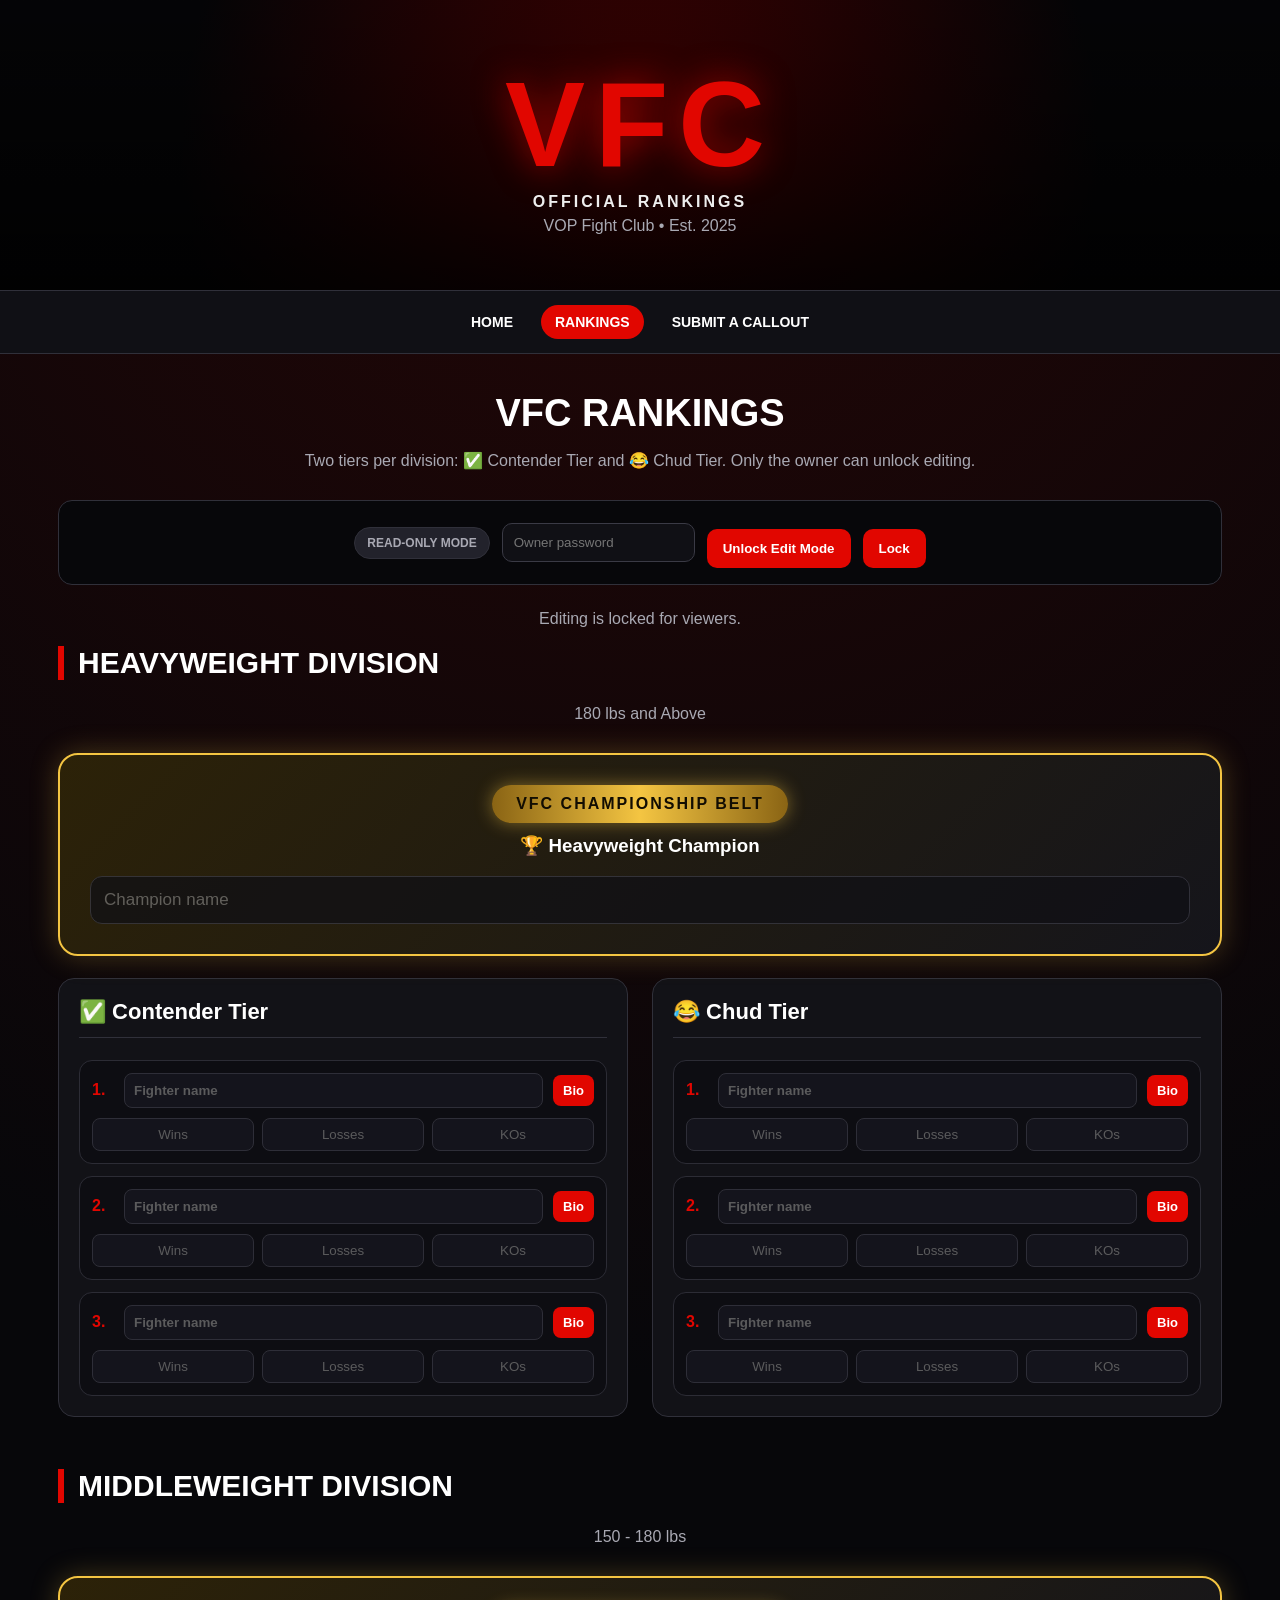
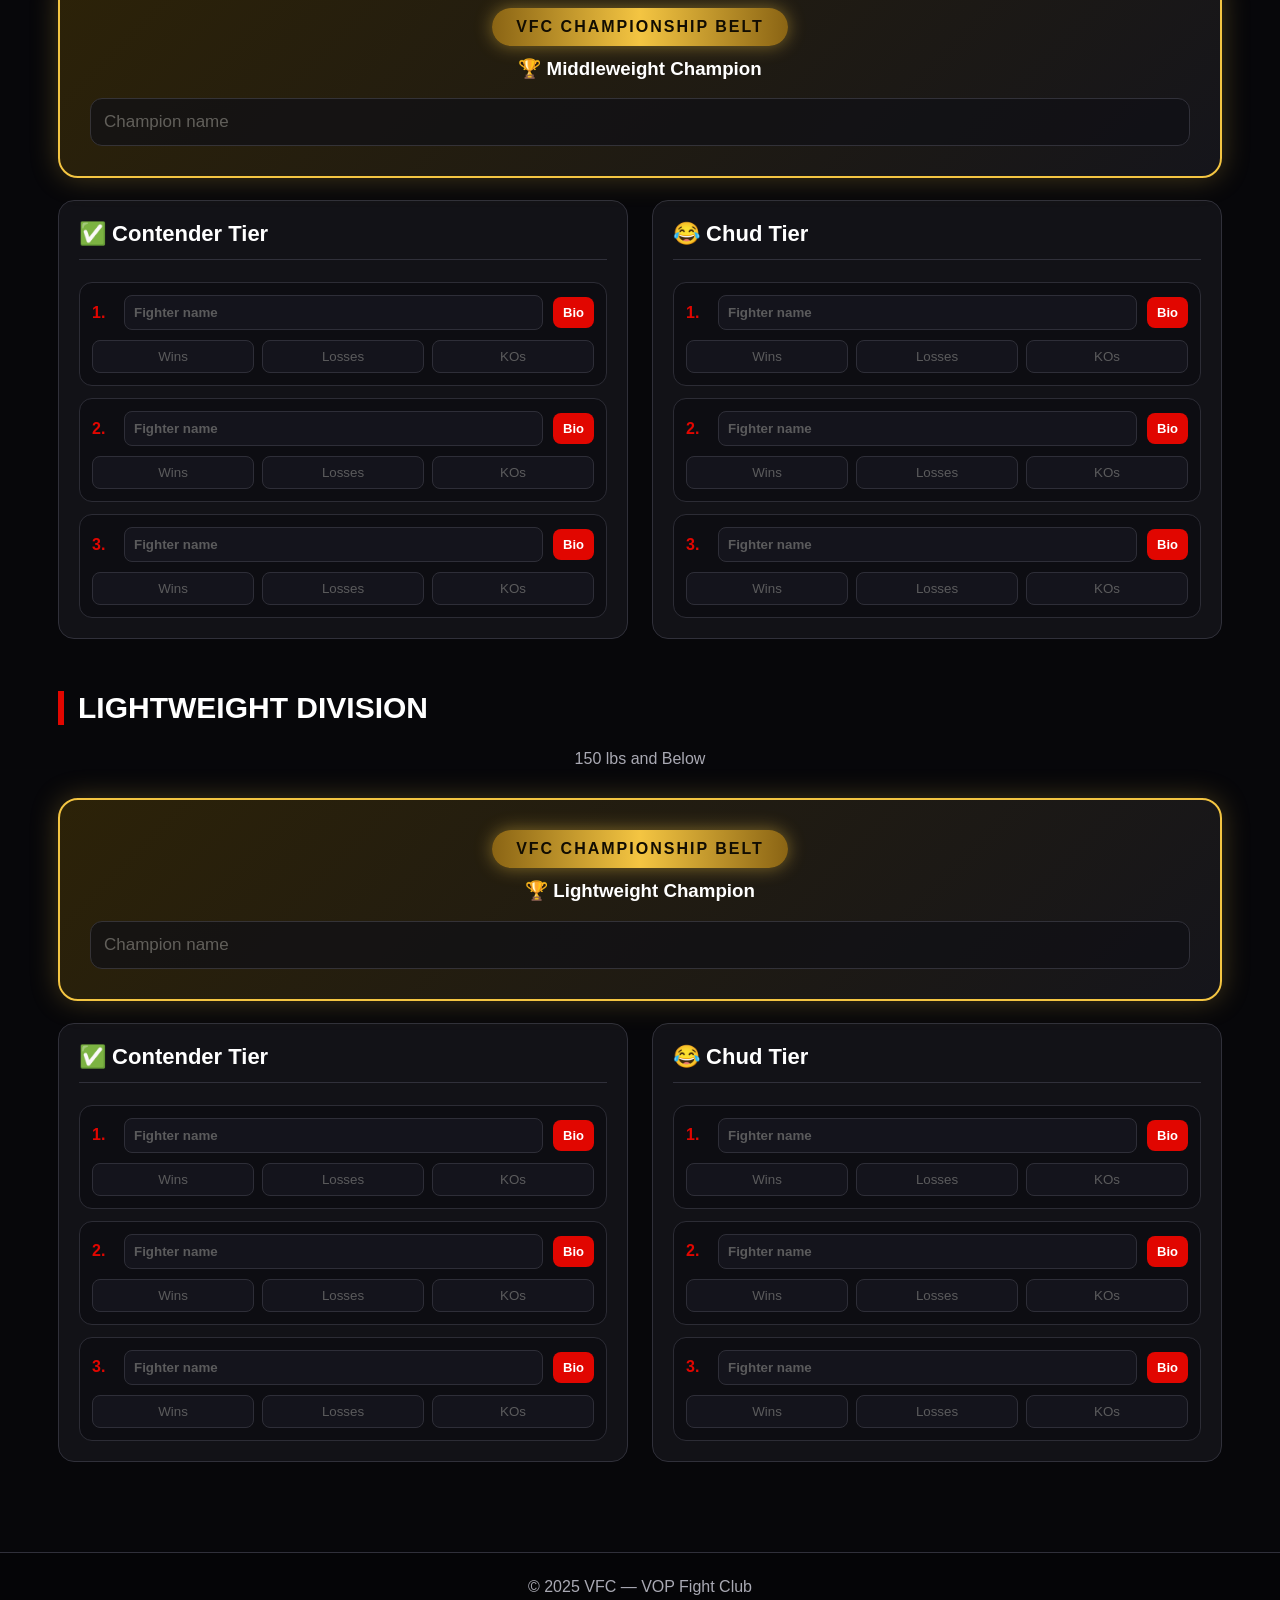
==== rankings.html @ cd5857fc "Add files via upload" ====
<!DOCTYPE html>
<html lang="en">
<head>
<meta charset="UTF-8"><meta name="viewport" content="width=device-width, initial-scale=1.0">
<title>VFC | Rankings</title><link rel="stylesheet" href="style.css">
</head>
<body>
<header><div class="logo">VFC</div><div class="tagline">Official Rankings</div><div class="est">VOP Fight Club • Est. 2025</div></header>
<nav><a href="index.html">Home</a><a class="active" href="rankings.html">Rankings</a><a href="callout.html">Submit a Callout</a></nav>
<main>
<h1 class="page-title">VFC Rankings</h1>
<p class="subtitle">Two tiers per division: ✅ Contender Tier and 😂 Chud Tier. Only the owner can unlock editing.</p>
<div class="admin-bar">
  <span class="readonly-badge" id="edit-status">Read-only mode</span>
  <input id="admin-password" type="password" placeholder="Owner password">
  <button class="button" id="unlock-edit">Unlock Edit Mode</button>
  <button class="button" id="lock-edit">Lock</button>
</div>
<p class="lock-message">Editing is locked for viewers.</p>
<div id="rankings-root" class="locked"></div>
</main>
<footer>© 2025 VFC — VOP Fight Club</footer>
<script src="script.js"></script>
</body>
</html>
---- style.css ----
*{box-sizing:border-box}
:root{--bg:#07070a;--panel:#121217;--panel2:#191921;--red:#e10600;--gold:#f4c542;--muted:#a9a9b3;--line:#30303a}
body{margin:0;background:radial-gradient(circle at top,#240606,#07070a 42%);color:white;font-family:Arial,Helvetica,sans-serif}
a{color:inherit;text-decoration:none}
header{background:linear-gradient(rgba(0,0,0,.55),rgba(0,0,0,.9)),radial-gradient(circle at center,#8b0000,#09090d 70%);padding:55px 20px;text-align:center;border-bottom:1px solid var(--line)}
.logo{font-size:clamp(64px,13vw,120px);font-weight:900;color:var(--red);letter-spacing:10px;text-shadow:0 0 35px rgba(225,6,0,.65)}
.tagline{text-transform:uppercase;letter-spacing:3px;color:#eee;font-weight:700}
.est{color:var(--muted);margin-top:6px}
nav{position:sticky;top:0;z-index:20;background:#101015;border-bottom:1px solid var(--line);display:flex;justify-content:center;gap:14px;flex-wrap:wrap;padding:14px}
nav a{font-weight:800;text-transform:uppercase;font-size:14px;padding:9px 14px;border-radius:999px}
nav a:hover,.active{background:var(--red)}
main{max-width:1200px;margin:auto;padding:38px 18px}
.hero-card,.panel{background:rgba(18,18,23,.92);border:1px solid var(--line);border-radius:18px;padding:26px;box-shadow:0 15px 45px rgba(0,0,0,.35)}
.grid{display:grid;grid-template-columns:repeat(auto-fit,minmax(280px,1fr));gap:24px}
h1,h2,h3{margin-top:0}
.page-title{text-transform:uppercase;font-size:38px;text-align:center;margin-bottom:8px}
.subtitle{text-align:center;color:var(--muted);margin-bottom:30px}
.division{margin-bottom:52px}
.division-title{text-transform:uppercase;border-left:6px solid var(--red);padding-left:14px;font-size:30px}
.champion{position:relative;border:2px solid var(--gold);background:linear-gradient(135deg,#2c2208,#15151b);text-align:center;margin:22px 0;padding:30px;border-radius:20px;box-shadow:0 0 28px rgba(244,197,66,.25)}
.belt{display:inline-block;margin-bottom:12px;padding:10px 24px;border-radius:999px;background:linear-gradient(90deg,#8a6414,#f4c542,#8a6414);color:#120d02;font-weight:900;letter-spacing:2px;box-shadow:0 0 18px rgba(244,197,66,.45)}
.tier-card{background:var(--panel);border:1px solid var(--line);border-radius:16px;padding:20px;min-height:250px}
.tier-card h3{font-size:22px;border-bottom:1px solid var(--line);padding-bottom:12px}
.fighter-list{list-style:none;padding:0;margin:0;display:flex;flex-direction:column;gap:12px}
.fighter{background:#0d0d12;border:1px solid #2c2c35;border-radius:13px;padding:12px;cursor:grab}
.fighter:active{cursor:grabbing}
.fighter-top{display:flex;gap:10px;align-items:center}
.rank{font-weight:900;color:var(--red);min-width:22px}
.name-input{flex:1;background:#171720;border:1px solid #3a3a45;color:white;border-radius:8px;padding:9px;font-weight:700}
.profile-link{background:var(--red);padding:8px 10px;border-radius:8px;font-size:13px;font-weight:800}
.stats{margin-top:10px;display:grid;grid-template-columns:repeat(3,1fr);gap:8px}
.stats input{width:100%;background:#171720;border:1px solid #3a3a45;color:white;border-radius:8px;padding:8px;text-align:center}
.drag-over{outline:2px dashed var(--red)}
.profile-layout{display:grid;grid-template-columns:320px 1fr;gap:25px}
.photo-box{background:#0d0d12;border:2px dashed #4b4b58;border-radius:16px;padding:20px;text-align:center;min-height:320px;display:flex;align-items:center;justify-content:center;flex-direction:column;gap:14px}
.photo-preview{max-width:100%;max-height:240px;border-radius:12px;display:none}
textarea{width:100%;min-height:220px;background:#101015;border:1px solid #3a3a45;border-radius:12px;color:white;padding:14px;font-size:16px}
label{display:block;color:var(--muted);font-weight:800;text-transform:uppercase;font-size:13px;margin:14px 0 7px}
.big-input{width:100%;background:#101015;border:1px solid #3a3a45;color:white;border-radius:12px;padding:13px;font-size:17px}
.button{display:inline-block;background:var(--red);border:0;color:white;border-radius:10px;padding:12px 16px;font-weight:900;cursor:pointer;margin-top:12px}
.callout-button{font-size:20px;padding:18px 26px;border-radius:14px;text-transform:uppercase;box-shadow:0 0 22px rgba(225,6,0,.35)}
.admin-bar{background:#07070a;border:1px solid var(--line);border-radius:14px;padding:16px;margin-bottom:25px;display:flex;gap:12px;align-items:center;justify-content:center;flex-wrap:wrap}
.admin-bar input{background:#101015;border:1px solid #3a3a45;color:white;border-radius:10px;padding:11px}
.locked input,.locked textarea,.locked .fighter{pointer-events:none}
.locked input,.locked textarea{opacity:.75}
.locked .profile-link{pointer-events:auto}
.lock-message{color:var(--muted);text-align:center;margin-bottom:18px}
.readonly-badge{display:inline-block;background:#22222b;border:1px solid var(--line);color:var(--muted);border-radius:999px;padding:8px 12px;font-weight:800;text-transform:uppercase;font-size:12px}
.note{color:var(--muted);font-size:14px}
footer{text-align:center;padding:25px;color:var(--muted);border-top:1px solid var(--line);background:#050507}
@media(max-width:760px){.profile-layout{grid-template-columns:1fr}.stats{grid-template-columns:1fr}.logo{letter-spacing:4px}}
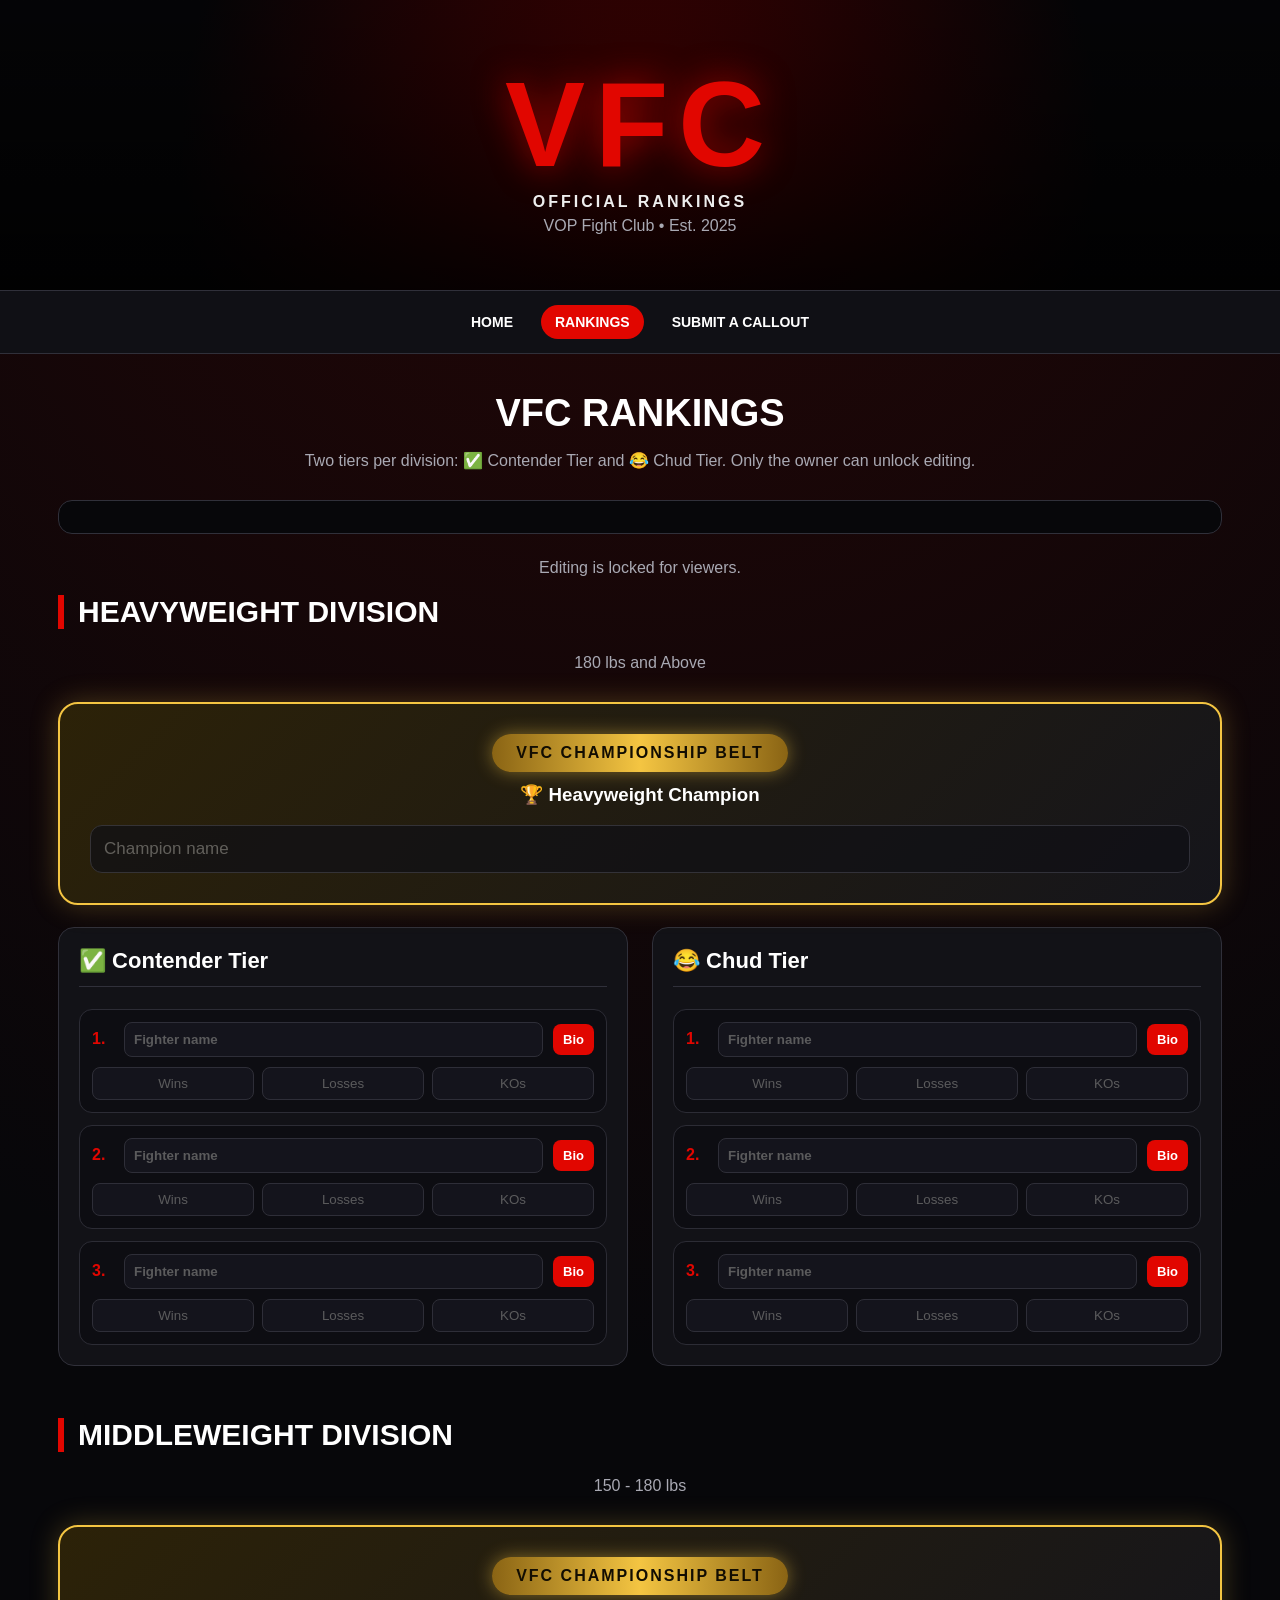
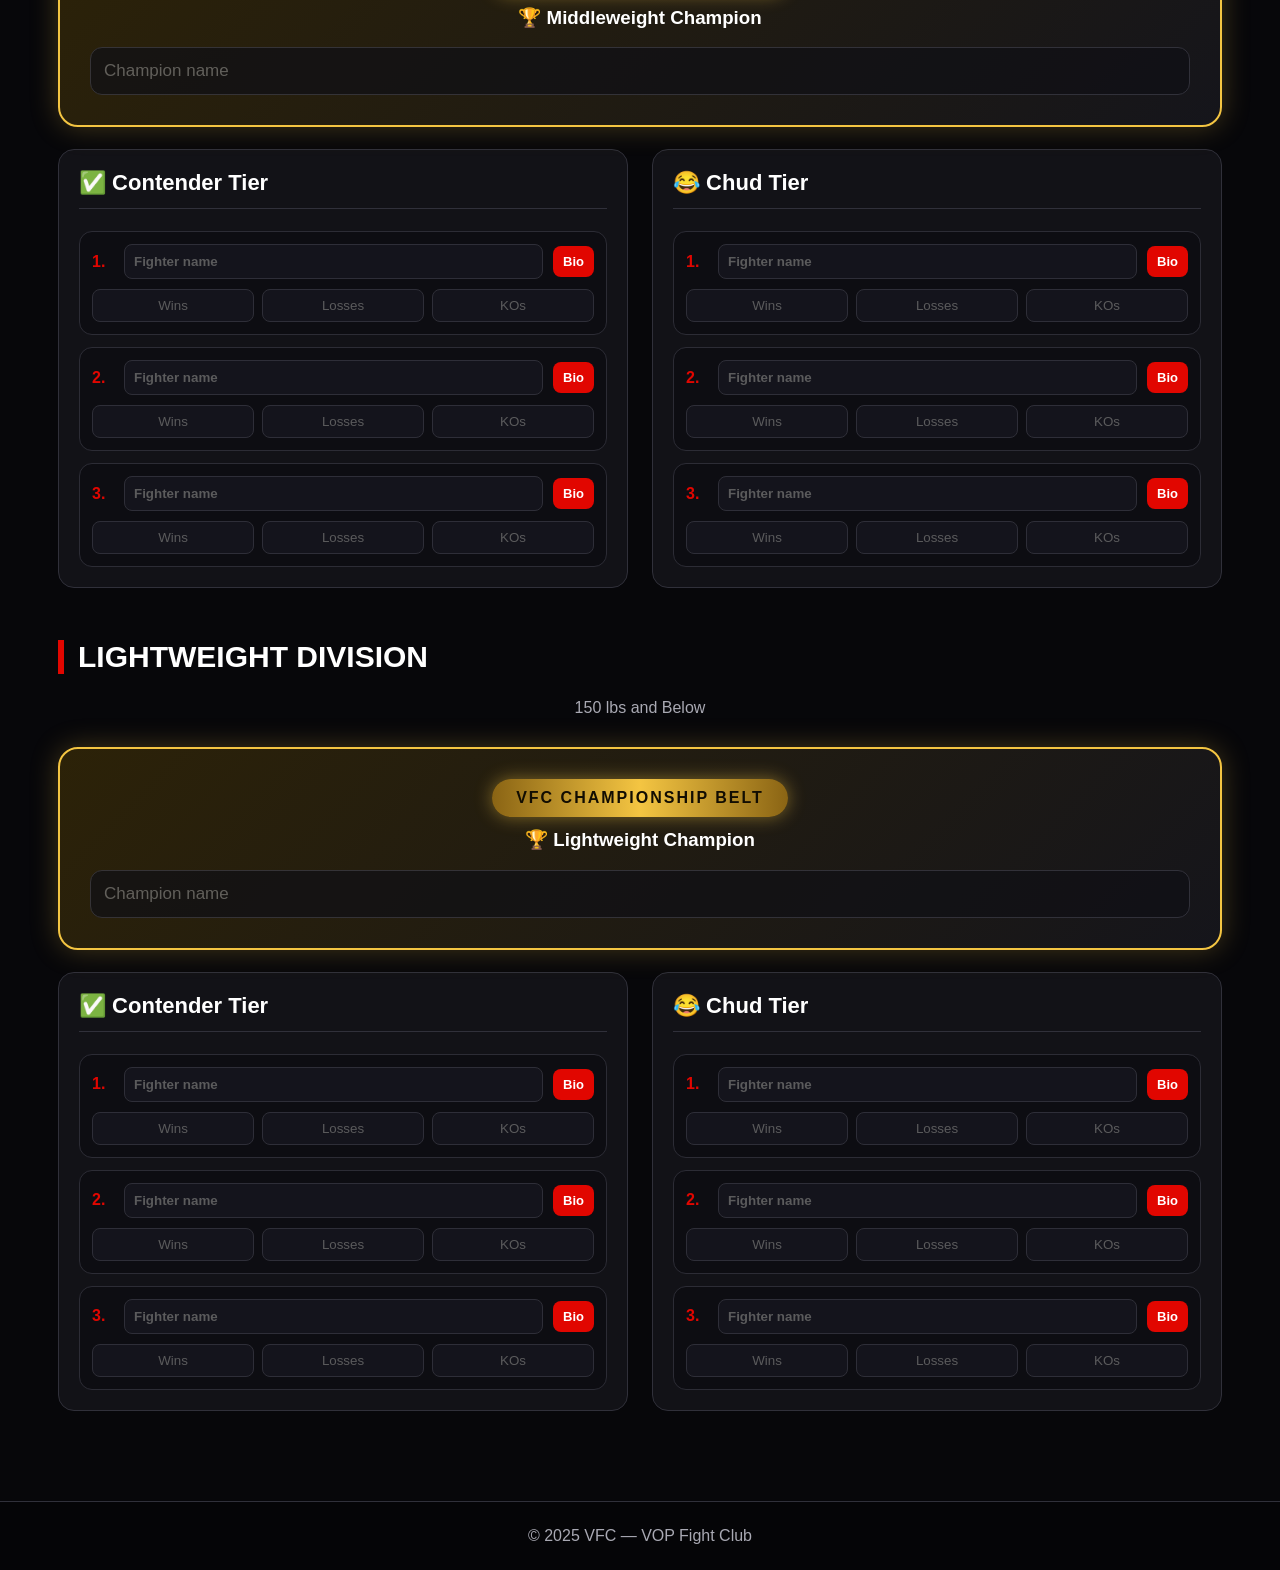
==== commit c331103b: "Update rankings.html" ====
--- a/rankings.html
+++ b/rankings.html
@@ -11,10 +11,6 @@
 <h1 class="page-title">VFC Rankings</h1>
 <p class="subtitle">Two tiers per division: ✅ Contender Tier and 😂 Chud Tier. Only the owner can unlock editing.</p>
 <div class="admin-bar">
-  <span class="readonly-badge" id="edit-status">Read-only mode</span>
-  <input id="admin-password" type="password" placeholder="Owner password">
-  <button class="button" id="unlock-edit">Unlock Edit Mode</button>
-  <button class="button" id="lock-edit">Lock</button>
 </div>
 <p class="lock-message">Editing is locked for viewers.</p>
 <div id="rankings-root" class="locked"></div>
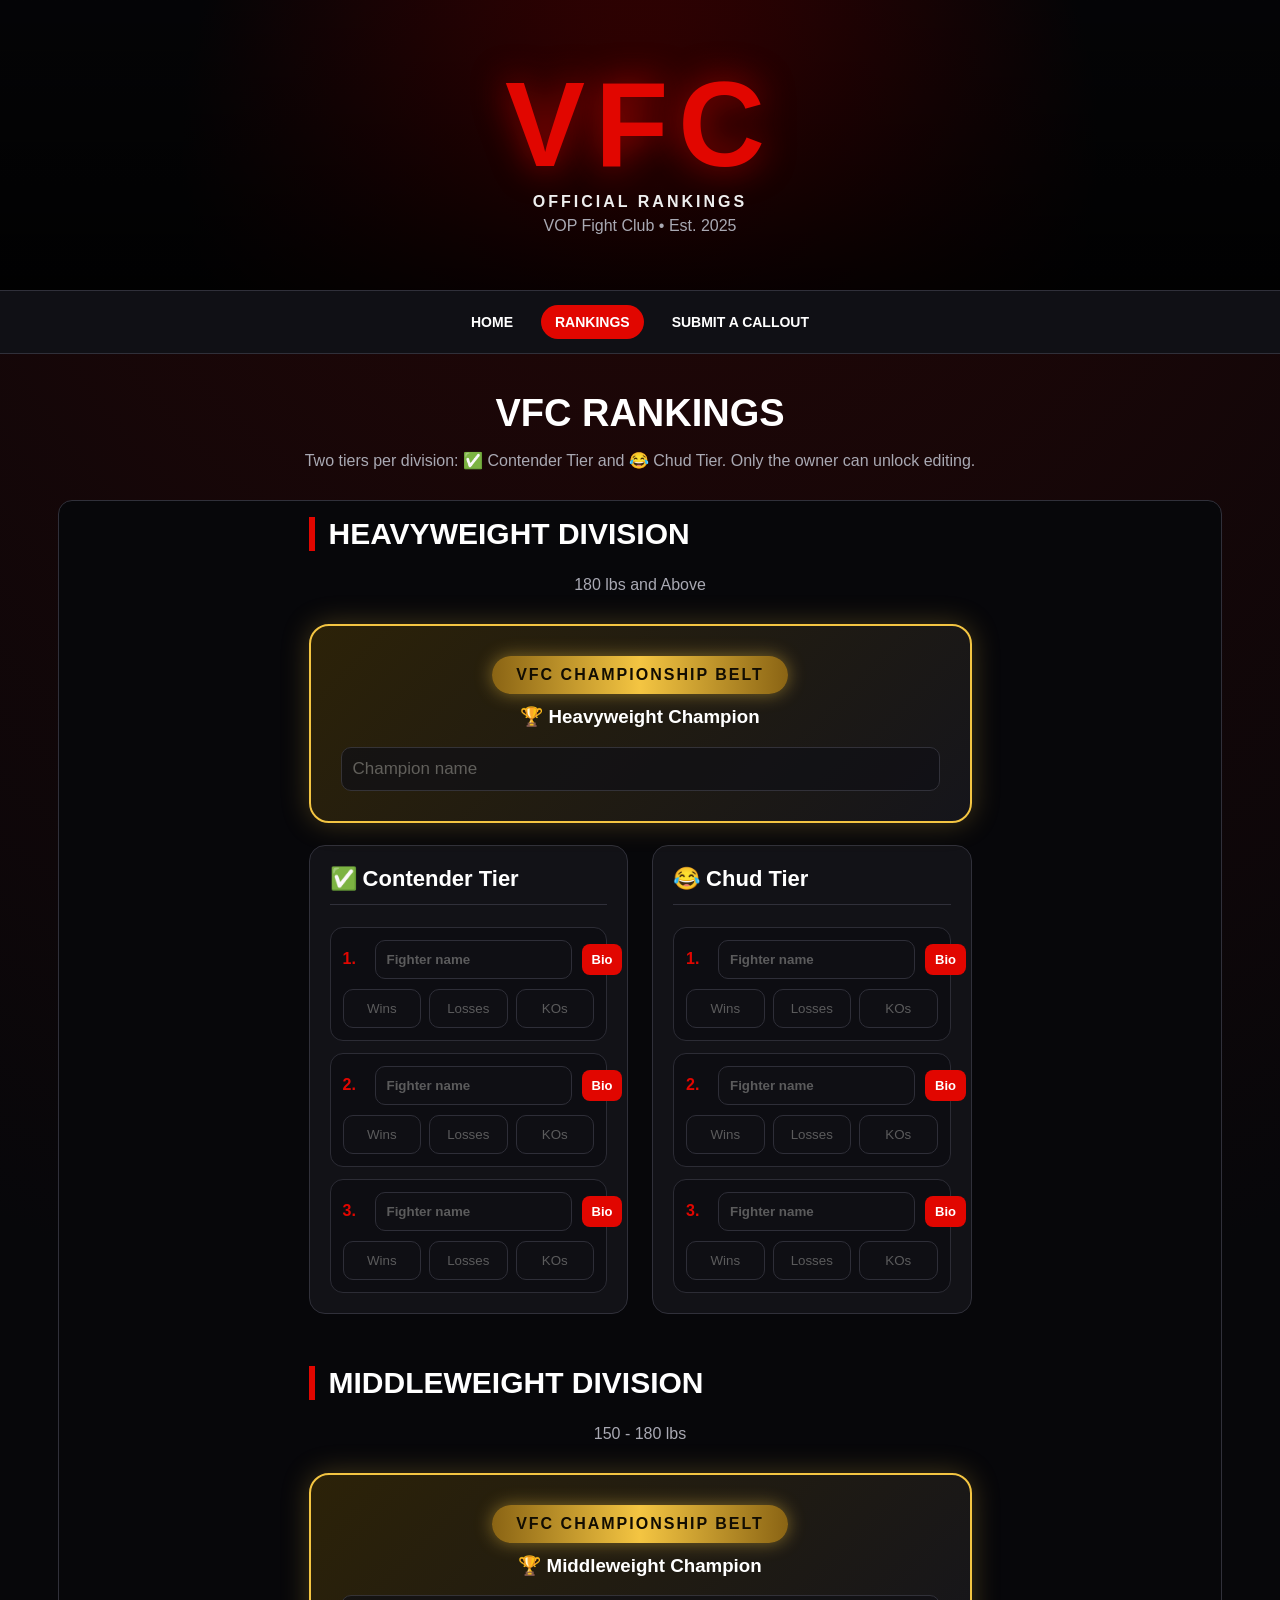
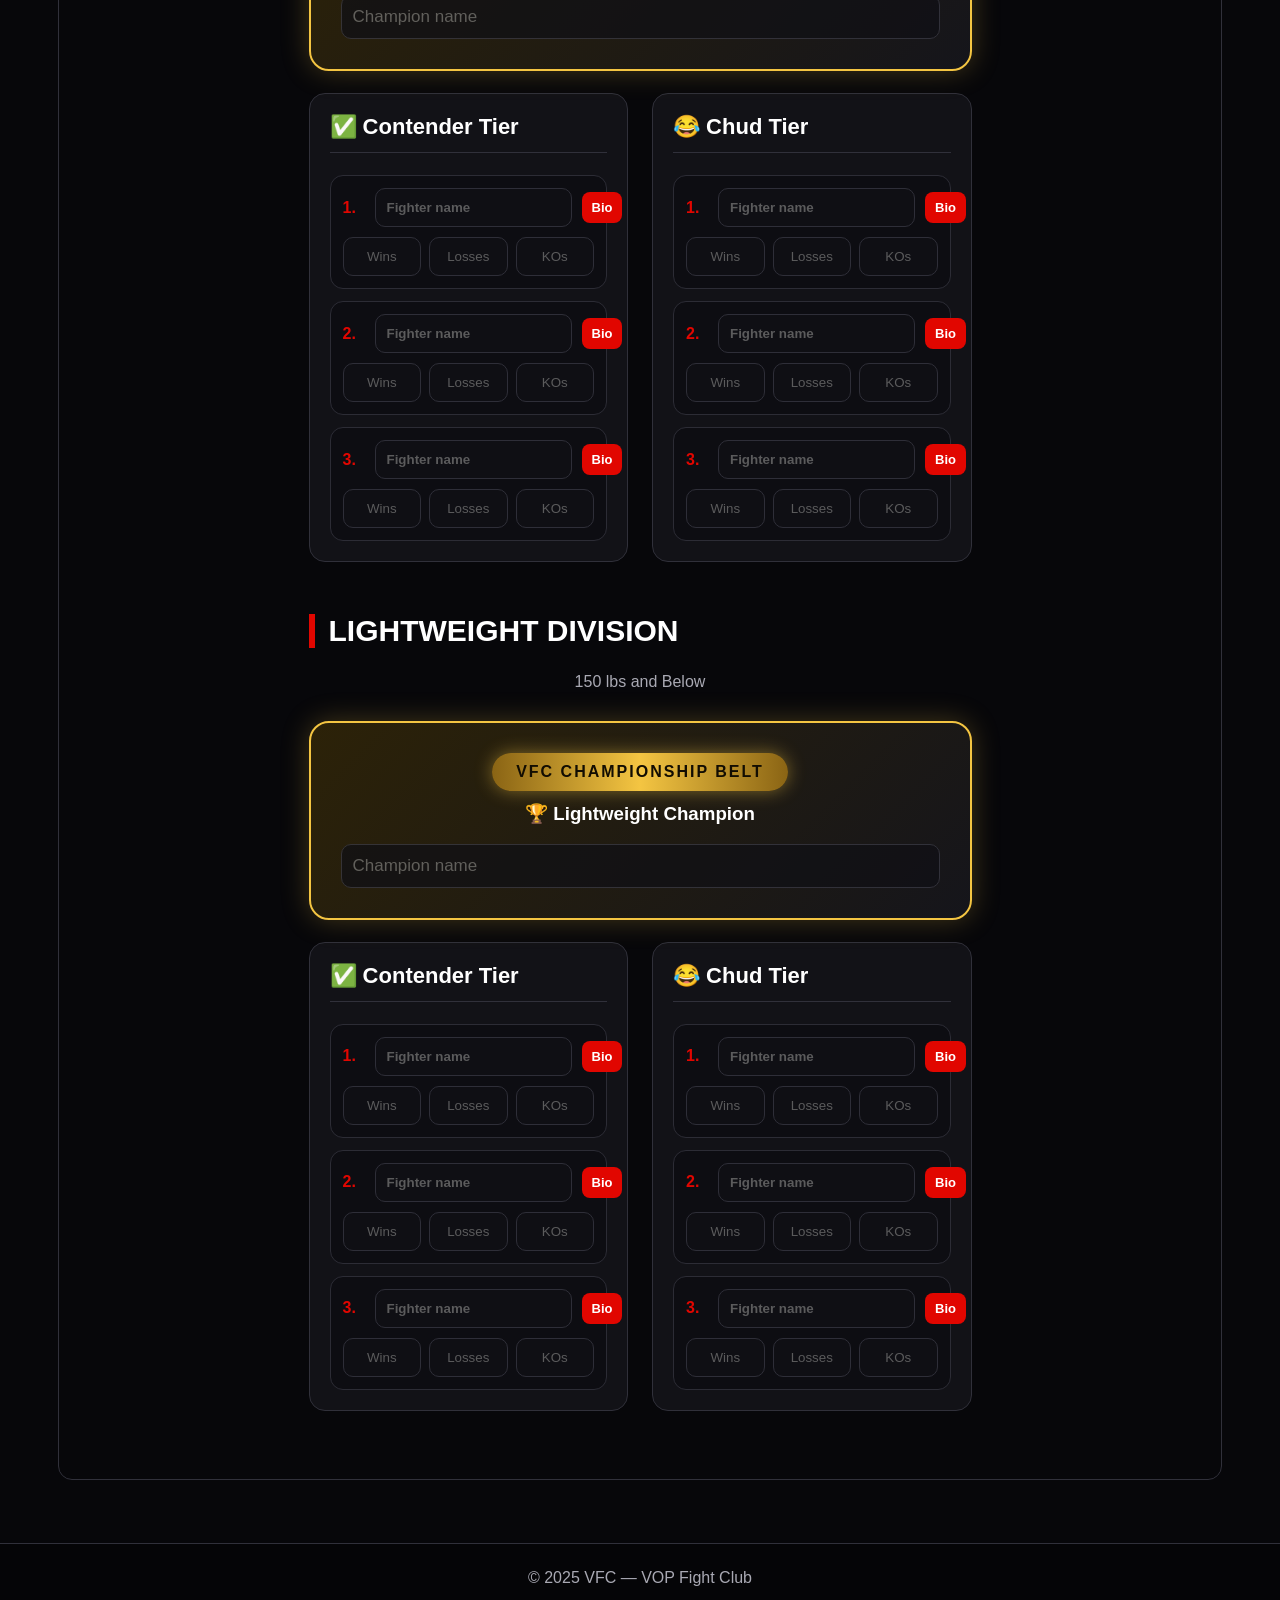
==== commit afe464dd: "Update rankings.html" ====
--- a/rankings.html
+++ b/rankings.html
@@ -11,8 +11,6 @@
 <h1 class="page-title">VFC Rankings</h1>
 <p class="subtitle">Two tiers per division: ✅ Contender Tier and 😂 Chud Tier. Only the owner can unlock editing.</p>
 <div class="admin-bar">
-</div>
-<p class="lock-message">Editing is locked for viewers.</p>
 <div id="rankings-root" class="locked"></div>
 </main>
 <footer>© 2025 VFC — VOP Fight Club</footer>
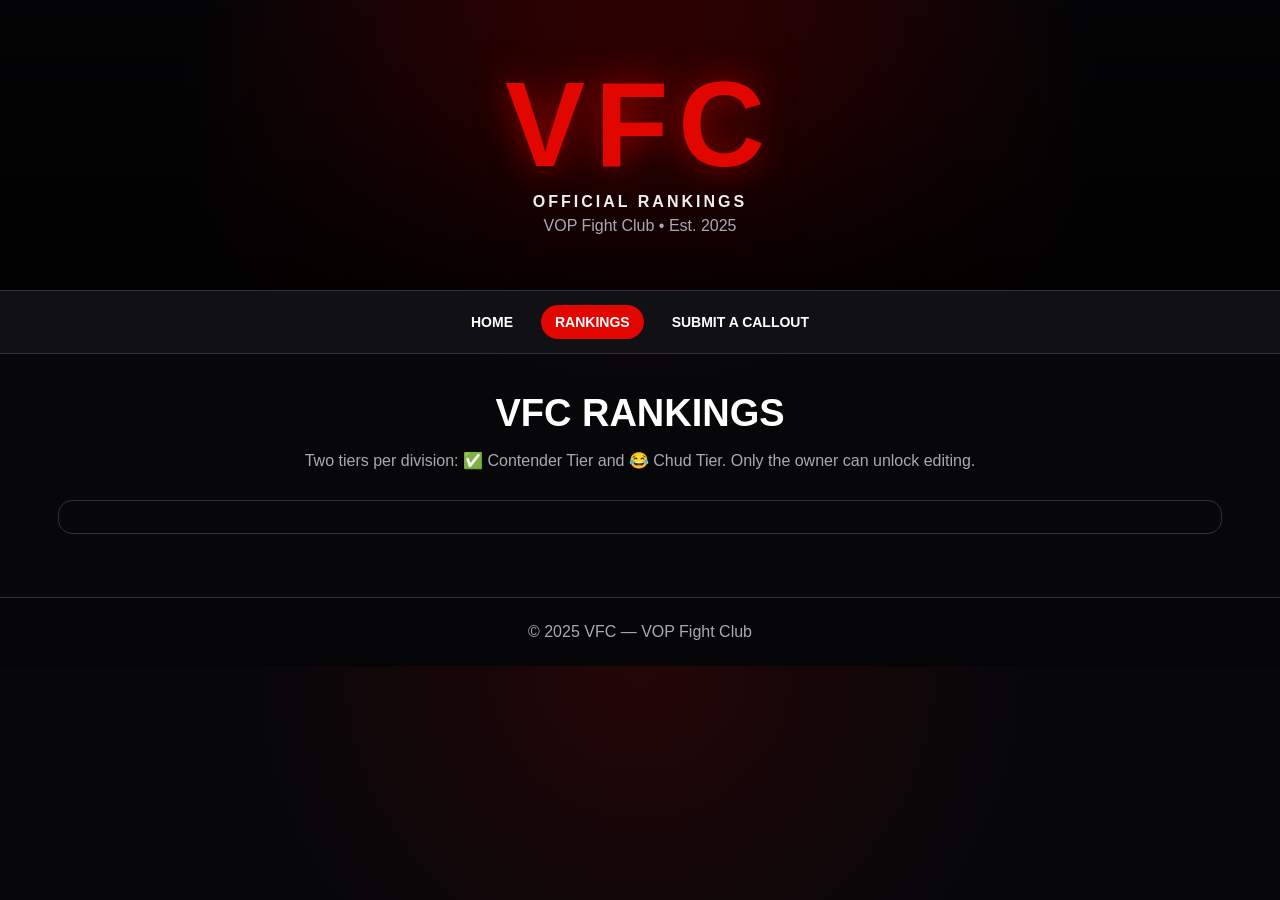
==== commit bfe74160: "Update rankings.html" ====
--- a/rankings.html
+++ b/rankings.html
@@ -11,7 +11,6 @@
 <h1 class="page-title">VFC Rankings</h1>
 <p class="subtitle">Two tiers per division: ✅ Contender Tier and 😂 Chud Tier. Only the owner can unlock editing.</p>
 <div class="admin-bar">
-<div id="rankings-root" class="locked"></div>
 </main>
 <footer>© 2025 VFC — VOP Fight Club</footer>
 <script src="script.js"></script>
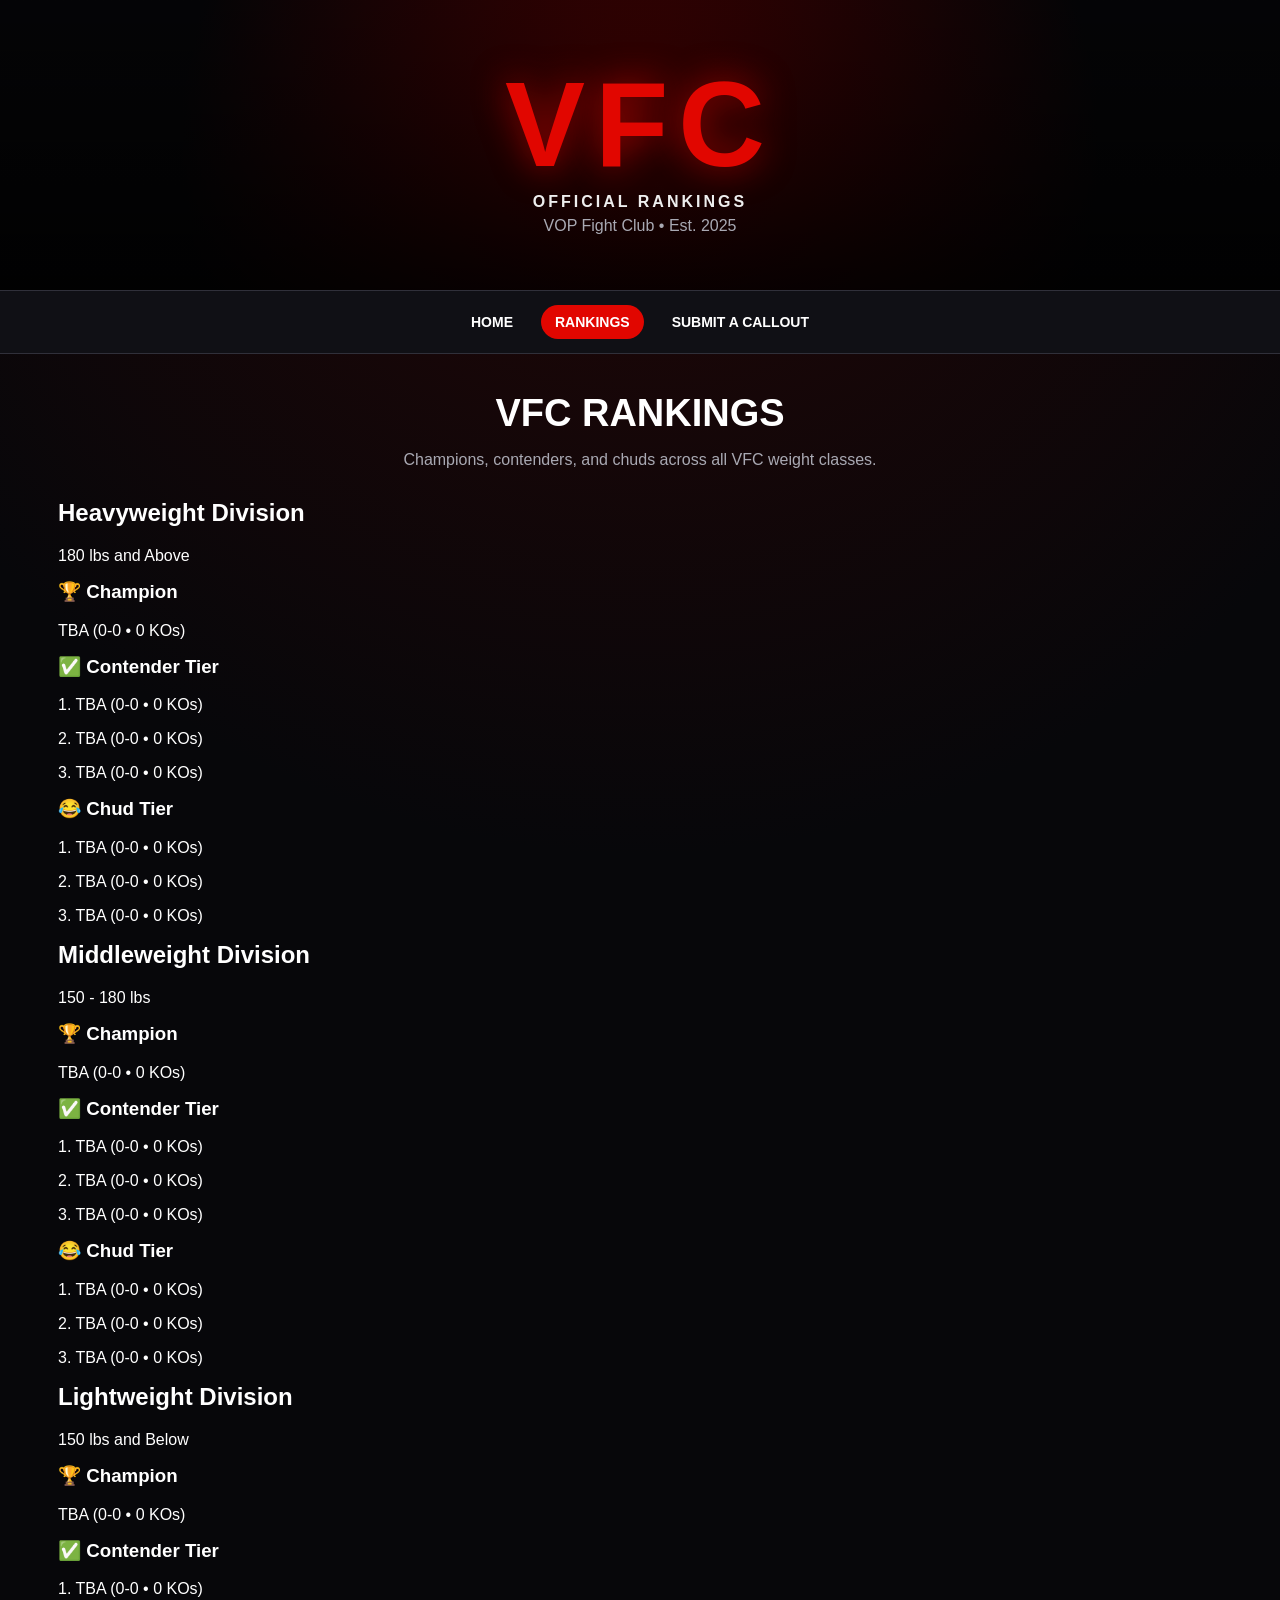
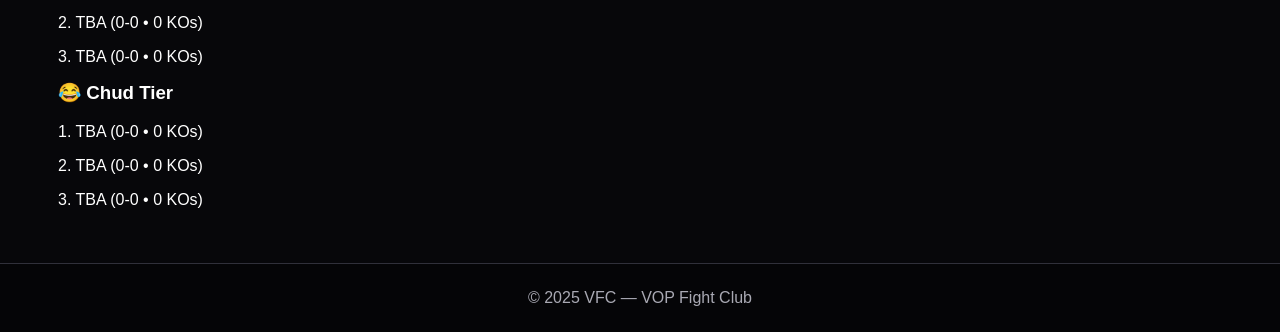
==== commit 8636b45a: "Update rankings.html" ====
--- a/rankings.html
+++ b/rankings.html
@@ -1,18 +1,36 @@
 <!DOCTYPE html>
 <html lang="en">
 <head>
-<meta charset="UTF-8"><meta name="viewport" content="width=device-width, initial-scale=1.0">
-<title>VFC | Rankings</title><link rel="stylesheet" href="style.css">
+  <meta charset="UTF-8">
+  <meta name="viewport" content="width=device-width, initial-scale=1.0">
+  <title>VFC | Rankings</title>
+  <link rel="stylesheet" href="style.css">
 </head>
+
 <body>
-<header><div class="logo">VFC</div><div class="tagline">Official Rankings</div><div class="est">VOP Fight Club • Est. 2025</div></header>
-<nav><a href="index.html">Home</a><a class="active" href="rankings.html">Rankings</a><a href="callout.html">Submit a Callout</a></nav>
-<main>
-<h1 class="page-title">VFC Rankings</h1>
-<p class="subtitle">Two tiers per division: ✅ Contender Tier and 😂 Chud Tier. Only the owner can unlock editing.</p>
-<div class="admin-bar">
-</main>
-<footer>© 2025 VFC — VOP Fight Club</footer>
-<script src="script.js"></script>
+  <header>
+    <div class="logo">VFC</div>
+    <div class="tagline">Official Rankings</div>
+    <div class="est">VOP Fight Club • Est. 2025</div>
+  </header>
+
+  <nav>
+    <a href="index.html">Home</a>
+    <a class="active" href="rankings.html">Rankings</a>
+    <a href="callout.html">Submit a Callout</a>
+  </nav>
+
+  <main>
+    <h1 class="page-title">VFC Rankings</h1>
+    <p class="subtitle">Champions, contenders, and chuds across all VFC weight classes.</p>
+
+    <div id="rankings-root"></div>
+  </main>
+
+  <footer>
+    © 2025 VFC — VOP Fight Club
+  </footer>
+
+  <script src="script.js"></script>
 </body>
 </html>
